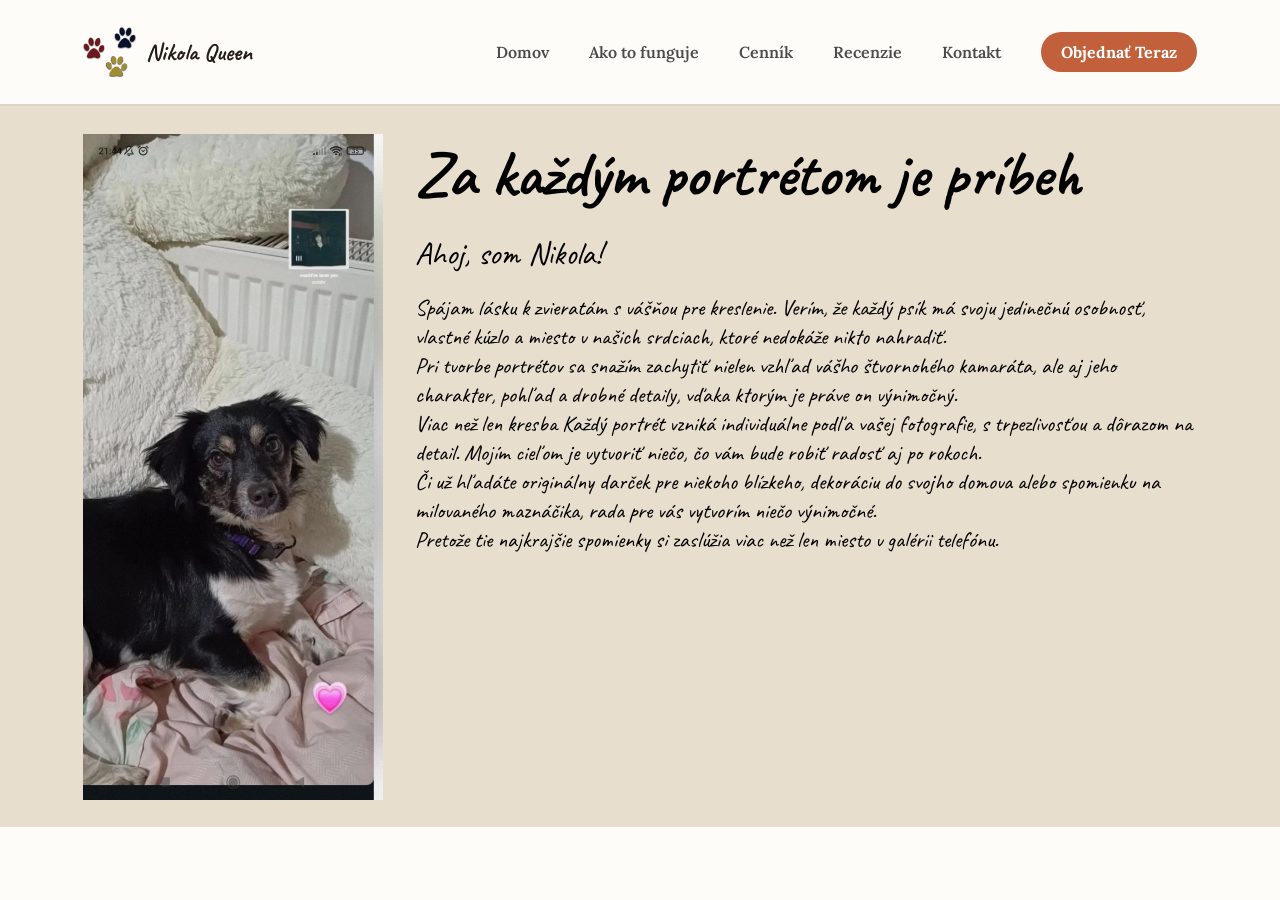
==== o-nas.html @ c3b4be8e "onas html" ====
<!doctype html>
<html lang="sk">
  <head>
    <meta charset="UTF-8" />
    <meta name="viewport" content="width=device-width, initial-scale=1.0" />
    <link rel="stylesheet" href="style.css" />
    <title>Nikina stránka</title>
    <link rel="preconnect" href="https://fonts.googleapis.com" />
    <link rel="preconnect" href="https://fonts.gstatic.com" crossorigin />
  </head>
  <body>
    <header>
      <section class="header-wrapper">
        <div class="header-logo">
          <img
            class="image-paws"
            src="assets/images/—Pngtree—colored paw dog paw_7184596.png"
            alt="dogs paws"
          />
          <span>Nikola Queen</span>
        </div>
        <div class="header-container">
          <nav>
            <ul>
              <li><a href="index.html">Domov</a></li>
              <li><a href="">Ako to funguje</a></li>
              <li><a href="">Cenník</a></li>
              <li><a href="">Recenzie</a></li>
              <li><a href="">Kontakt</a></li>
            </ul>
          </nav>
          <a class="btn">Objednať Teraz</a>
        </div>
      </section>
      <div class="header-line"></div>
    </header>
    <div class="onas-hero">
        <img src="assets/images/hauko2.jpg" alt="nikolka">
        <div class="onas-container">
        <h1>Za každým portrétom je príbeh</h1>
        <span>Ahoj, som Nikola!</span>
        <p>Spájam lásku k zvieratám s vášňou pre kreslenie. Verím, že každý psík má svoju jedinečnú osobnosť, vlastné kúzlo a miesto v našich srdciach, ktoré nedokáže nikto nahradiť. <br>

            Pri tvorbe portrétov sa snažím zachytiť nielen vzhľad vášho štvornohého kamaráta, ale aj jeho charakter, pohľad a drobné detaily, vďaka ktorým je práve on výnimočný. <br>

            Viac než len kresba

            Každý portrét vzniká individuálne podľa vašej fotografie, s trpezlivosťou a dôrazom na detail. Mojím cieľom je vytvoriť niečo, čo vám bude robiť radosť aj po rokoch. <br>

            Či už hľadáte originálny darček pre niekoho blízkeho, dekoráciu do svojho domova alebo spomienku na milovaného maznáčika, rada pre vás vytvorím niečo výnimočné. <br>

            Pretože tie najkrajšie spomienky si zaslúžia viac než len miesto v galérii telefónu.</p>
        </div>
    </div>
        
    </body>
    </html>
---- style.css ----
@import url('https://fonts.googleapis.com/css2?family=Caveat:wght@400..700&family=Lora:wght@400..700&display=swap');
:root {
    /* backrounds */
    --color-bg-main: #fefcf9;
    --color-bg-alt: #f5f0e8;

    --color-bg-image: #ede6d8;
    --color-bg-image-alt: #e8dece;
    /* Colors */
    --color-primary: #c1603a;
    --color-primary-hover: #a84e2c;
    --color-text: #4a4a4a;
    --color-heading:  #241c17;
    --color-border: #e0d4c0;
    --color-text-primary: #1c1814;
    --color-text-medium: #3e3830;
    --color-text-secondary: #6a6258;
    --color-text-muted: #a89e94;
    --color-text-ghost: #c4bdb4;
    /* Fonts */
    --font-body: "Lora", serif;
    --font-heading: "Caveat", cursive;

    --page-padding-inline: 5.2rem;
    --page-padding-block:1.7rem;
}
*{
    padding: 0;
    margin: 0;
    box-sizing: border-box;
}
html {
  scroll-behavior: smooth;
}
body {
    background-color: var(--color-bg-main);
    font-family: var(--font-body)
}
.image-paws{
    height: 50px;
}
.header-wrapper{
    display: flex;
    justify-content: space-between;
    align-items: center;
    padding-inline: var(--page-padding-inline);
    padding-block: var(--page-padding-block);
}
.header-wrapper ul{
    list-style: none;
    display: flex;
    gap: 40px;
}
.header-wrapper nav a{
    text-decoration: none;
    transition: 0.3s;
    color: var(--color-text);
    font-weight: 600;
}
.header-wrapper nav a:hover{
    color: var(--color-primary)
}
.header-logo{
    display: flex;
    align-items: center;  
    gap:10px
}
.header-logo span{
    font-size: 1.5rem;
    font-family: var(--font-heading);
    font-weight: bold;
    color: var(--color-heading)
}
.header-line{
    height: 2px;
    background-color: var(--color-border) ;
}
.btn{
    background-color: var(--color-primary);
    font-weight: bold;
    padding: 10px 20px;
    border-radius: 20px;
    color: white;
    transition: 0.3s;
    cursor: pointer;
}
.btn:hover{
    background-color: var(--color-primary-hover);
    box-shadow:0 8px 16px 0 rgba(0,0,0,0.6);
    color: white;
}
.header-container{
    display: flex;
    justify-content: flex-end;
    gap: 40px;
    align-items: center;
}
.hero {
    padding-inline: var(--page-padding-inline);
    padding-block: var(--page-padding-block);
    display: flex;
    justify-content: space-between;
    padding-top: 4rem;
}
.hero-container-left{
    display: flex;
    flex-direction: column; 
    justify-content: flex-start;
    gap: 30px;
}

.hero-bg{
    background-image: url("assets/images/drawedpaw3.png");
    background-repeat: no-repeat;
    background-position: left top;
    background-size: 55% auto;
    padding-bottom: 6rem;
}

.hero-container-left img{
    width: 25rem;
}
.objednaj-btn{
    text-decoration: none;
    background-color: var(--color-primary);
    font-weight: bold;
    padding: 20px 20px;
    border-radius: 35px;
    color: white;
    transition: 0.4s;
    cursor: pointer;
    font-size: 1.2rem;
    border: 2px solid transparent
}
.objednaj-btn:hover{
    background-color: white;
    color: var(--color-primary);
    border-color: var(--color-primary);
    border-radius: 35px;
    padding: 20px 20px;
    border-color: var(--color-primary);
}
.hero-btns{
    display: flex;
    gap: 17px;
}
.galeria-btn{
    text-decoration: none;
    background-color: var(--color-primary);
    font-weight: bold;
    padding: 20px 20px;
    background-color: white;
    border-radius: 35px;
    color: var(--color-text-secondary);
    transition: 0.4s;
    cursor: pointer;
    border: 2px solid var(--color-text-secondary);
    font-size: 1.2rem;
}
.galeria-btn:hover{
    background-color:var(--color-text-secondary);
    color: white;
    border-radius: 35px;
    padding: 20px 20px;
}
.hero-container-left h2{
    font-size: 6rem;
    font-family: var(--font-heading);
    color: var(--color-text-medium);
}
.hero-container-left h1{
    color: var(--color-primary);
    font-family: var(--font-heading);
    font-size: 6rem;
}
.hero-container-left span{
    color: var(--color-heading);
    max-width: 30rem;
    font-size: 1.28rem;
    line-height: 1.7;
}
.hero-container-right {
    display: grid;
    grid-template-columns: 1fr 1fr;
    grid-template-rows: auto auto;
    justify-content: flex-end;
    align-content: start;
    gap: 20px;
}
.grid-item-hero img{
    width: 100%;
    height: auto;
    max-height: 500px;
    object-fit: cover;
    border-radius: 30px;
}
.tvoja-fotka{
    text-decoration: none;
    background-color: var(--color-text-muted);
    color: white;
    font-weight: bold;
    border-radius: 10px;
    font-size: 1.2rem;
    padding: 10px 135px;
    border-radius: 30px;
}
.tvoj-portret{
    text-decoration: none;
    background-color: var(--color-text-muted);
    color: white;
    font-weight: bold;
    border-radius: 30px;
    font-size: 1.2rem;
    padding: 10px 135px;
}
.galeria-bg{
    background-color: var(--color-bg-alt);
}
.galeria-container{
    padding-inline: var(--page-padding-inline);
    padding-block: var(--page-padding-block);
    display: flex;
    flex-direction: column;
    align-items: center;
    justify-content: center;
    font-family: var(--font-heading);
}
.galeria-container h3{
    font-size: 5rem;
    color: var(--color-text-medium);
}
.galeria-container span{
    font-size: 2rem;
    color: var(--color-text-medium);
}
.galeria-grid{
    display: grid;
    grid-template-columns: 1fr 1fr 1fr ;
    grid-template-rows: 1fr 1fr;
    justify-content: space-between;
    gap: 30px;
    padding-inline: var(--page-padding-inline);
    padding-block: var(--page-padding-block);
}
.grid-item-galeria{
    width: 100%;
    height: 500px;
    object-fit: cover;
    border-radius: 30px;
}
.grid-item-galeria:hover{
    transform: scale(1.05);
    transition: 0.5s;
}
.galeria-heading{
    display: flex;
    justify-content: center;
    align-items: center;
    gap: 1rem;
}
.galeria-heading img{
    width: 6rem;
}
.galeria-name {
    position: absolute;
    bottom: 20px;
    left: 20px;
    color: white;
    text-shadow: 0 2px 5px black;
    font-size: 2rem;
    font-weight: bold;
    z-index: 2;
    opacity: 0;
    transition: 0.3s ease;
}

.galeria-item:hover .galeria-name {
    opacity: 1;
}
.galeria-item {
    position: relative;
    height: 500px;
    border-radius: 30px;
    overflow: hidden;
}
.how-it-works{
    padding-inline: var(--page-padding-inline);
    padding-block: var(--page-padding-block);
    display: flex;
    flex-direction: column;
    gap: 30px;
}
.how-it-works-title{
    display: flex;
    flex-direction: column;
    justify-content: center;
    align-items: center;
    padding-bottom: 30px;
}
.how-it-works-title h5{
    font-family: var(--font-heading);
    color: var(--color-heading);
    font-size: 5rem;
}
.how-it-works-title span{
    font-family: var(--font-heading);
    color: var(--color-text-medium);
    font-size: 2rem;
}
.how-it-works-description{
    display: flex;
    justify-content: space-between;
    align-items: center;
}
.how-it-works p {
    max-width: 30ch;
}
.how-it-works h6{
    font-family: var(--font-heading);
    font-size: 2rem;
}
.how-it-works-descriptin-photo{
    display: flex;
    flex-direction: column;
    align-items: center;
    justify-content: center;
    text-align: center;
    color: var(--color-heading);
}
.how-it-works-descriptin-style{
    display: flex;
    flex-direction: column;
    align-items: center;
    justify-content: center;
    text-align: center;
    color: var(--color-heading);
}
.how-it-works-descriptin-shipping{
    display: flex;
    flex-direction: column;
    align-items: center;
    justify-content: center;
    text-align: center;
    color: var(--color-heading);
}
.how-it-works-description img{
    height: 120px;
    border-radius: 50%;
}
.wavyline{
    width: 100%;
    height: 100px;
}
label{
    text-transform: uppercase;
}
.form-grid{
    display: grid ;
    grid-template-columns: 1fr 1fr;
    max-width: 900px;
    width: 100%;
    margin: 3rem auto ;
    padding: 3rem;
    background-color: var(--color-text-medium);
    border-radius: 2rem;
    box-shadow: 0 20px 50px rgba(0, 0, 0, 0.2);
    text-align: left;
    font-family: var(--font-body);
    gap: 0.7rem;
    color: var(--color-bg-alt);
    font-size: 1.2rem;
    column-gap: 40px;
    row-gap: 20px;
}
.form-field{
    display: grid;
}
.form-wrapper{
    padding-inline: var(--page-padding-inline);
    padding-block: 5rem;
    background-color:var(--color-bg-image);
    color: #241c17;
    text-align: center;
}
.form-field--full{
    grid-column: 1 / -1;
}
.form-wrapper h2{
    font-family: var(--font-heading);
    font-size: 4.5rem;
}
.form-wrapper span{
    font-family: var(--font-heading);
    font-size: 2rem;
}
.form-field label{
    font-weight: bold;
}
.form-field input{
    width: 100%;
    min-height: 3rem;
    padding: 1rem;
    background-color: var(--color-text-primary);
    border: var(--color-text-muted);
    border-radius: 1rem;
    font: inherit;
    color: white;
    transition: all;
}
.form-field textarea{
    background-color: var(--color-text-primary);
    border: var(--color-text-muted);
    border-radius: 1rem;
    font: inherit;
    color: white;
    min-height: 7rem;
}
.form-field input::after{
    outline: none;
}
.form-grid button{
  appearance: none;
  background-color: var(--color-primary);
  border-radius: 15px;
  border: none;
  box-sizing: border-box;
  font-weight: bold;
  color: #FFFFFF;
  cursor: pointer;
  display: inline-block;
  font-family:var(--font-body);
  font-size: 1.2rem;
  font-weight: 600;
  line-height: normal;
  margin: 0;
  min-height: 60px;
  min-width: 0;
  outline: none;
  padding: 16px 24px;
  text-align: center;
  text-decoration: none;
  transition: all 300ms cubic-bezier(.23, 1, 0.32, 1);
  user-select: none;
  -webkit-user-select: none;
  touch-action: manipulation;
  width: 100%;
  will-change: transform;
}

.button-27:disabled {
  pointer-events: none;
}

.button-27:hover {
  box-shadow: rgba(0, 0, 0, 0.25) 0 8px 15px;
  transform: translateY(-2px);
}

.button-27:active {
  box-shadow: none;
  transform: translateY(0);
}
.upload-area {
  width: 100%;
  min-height: 12rem;
  padding: 2rem;

  display: flex;
  flex-direction: column;
  justify-content: center;
  align-items: center;
  gap: 0.5rem;

  background-color: var(--color-text-primary);;
  border-radius: 1rem;

  text-align: center;
  cursor: pointer;
  transition: 0.3s;
}
.upload-area:hover {
  border-color: var(--color-bg-main);
  background-color: var(--color-text);
}
.file-input {
  position: absolute;
  width: 1px;
  height: 1px;
  padding: 0;
  margin: -1px;
  overflow: hidden;
  clip-path: inset(50%);
  white-space: nowrap;
  border: 0;
}
.footer-wrapper img{
    width: 40px;
}
.footer-logo{
    display: flex;
    align-items: center;
    gap: 10px;
    font-size: 2rem;
}
.footer-logo span{
    font-weight: bold;
}
.footer-wrapper{
    padding-inline: var(--page-padding-inline);
    padding-block: var(--page-padding-block);
    display: flex;
    justify-content: space-between;
    gap: 30px;
    align-items: center;
}
.footer-heading p{
    max-width: 40ch;
    line-height: 1.4;
    font-size: 1.5rem;
}
.footer-heading{
    font-family: var(--font-heading);
    display: flex;
    flex-direction: column;
    gap: 20px;
}
.footer-socials {
    display: flex;
    gap: 20px;
}
footer{
    background-color: var(--color-heading);
    color: var(--color-text-ghost);
}
.footer-navigacia{
    display: flex;
    flex-direction: column;
    gap: 20px;
}
.footer-pomoc{
     display: flex;
    flex-direction: column;
        gap: 20px;

}
.footer-kontakt{
     display: flex;
    flex-direction: column;
    gap: 20px;

}
.footer-info-bar{
    display: flex;
    justify-content: space-between;
    gap: 120px;
}
.footer-info-bar span{
    font-weight: bold;
}
.footer-info-bar a{
    text-decoration: none;
    color: var(--color-text-ghost);
    transition: 0.3s;
}
.footer-info-bar a:hover{
    color: var(--color-primary-hover);
}
.onas-hero{
    font-family: var(--font-heading);
    padding-inline: var(--page-padding-inline);
    padding-block: var(--page-padding-block);
    display: flex;
    gap: 2rem;
    
}
.onas-container{
    display: flex;
    flex-direction: column;
    gap: 1.2rem;
}
.onas-hero img{
     width: 300px;
    height: auto;
}
.onas-container h1{
    font-size: 4rem;
    font-weight: bold;   
}
.onas-container span{
    font-size: 2rem;
}
.onas-container p{
    font-size: 1.4rem;
}
.onas-hero {
    background-color: var(--color-bg-image-alt);
}
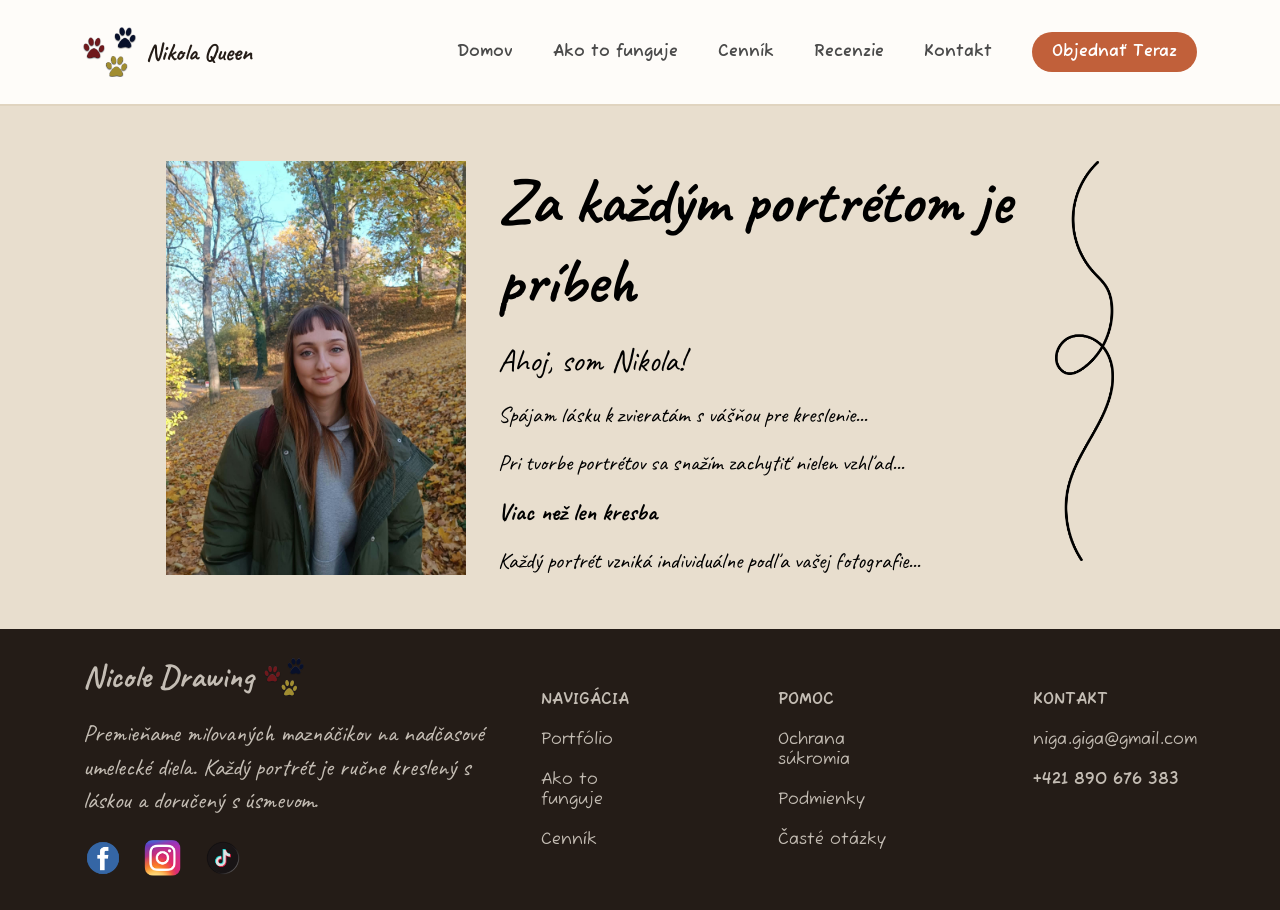
==== commit 521e4a09: "index main done" ====
--- a/o-nas.html
+++ b/o-nas.html
@@ -35,23 +35,65 @@
       <div class="header-line"></div>
     </header>
     <div class="onas-hero">
-        <img src="assets/images/hauko2.jpg" alt="nikolka">
-        <div class="onas-container">
+       <div class="onas-hero">
+      <img id="nikolka" src="assets/images/samotnaNiga.jpg" alt="Nikola">
+
+      <div class="onas-container">
         <h1>Za každým portrétom je príbeh</h1>
         <span>Ahoj, som Nikola!</span>
-        <p>Spájam lásku k zvieratám s vášňou pre kreslenie. Verím, že každý psík má svoju jedinečnú osobnosť, vlastné kúzlo a miesto v našich srdciach, ktoré nedokáže nikto nahradiť. <br>
 
-            Pri tvorbe portrétov sa snažím zachytiť nielen vzhľad vášho štvornohého kamaráta, ale aj jeho charakter, pohľad a drobné detaily, vďaka ktorým je práve on výnimočný. <br>
+        <p>
+          Spájam lásku k zvieratám s vášňou pre kreslenie...
+        </p>
 
-            Viac než len kresba
+        <p>
+          Pri tvorbe portrétov sa snažím zachytiť nielen vzhľad...
+        </p>
 
-            Každý portrét vzniká individuálne podľa vašej fotografie, s trpezlivosťou a dôrazom na detail. Mojím cieľom je vytvoriť niečo, čo vám bude robiť radosť aj po rokoch. <br>
+        <h2>Viac než len kresba</h2>
 
-            Či už hľadáte originálny darček pre niekoho blízkeho, dekoráciu do svojho domova alebo spomienku na milovaného maznáčika, rada pre vás vytvorím niečo výnimočné. <br>
+        <p>
+          Každý portrét vzniká individuálne podľa vašej fotografie...
+        </p>
+      </div>
 
-            Pretože tie najkrajšie spomienky si zaslúžia viac než len miesto v galérii telefónu.</p>
+      <img id="wavyline2" src="assets/images/wavyline2.png" alt="">
+    </div>
+    </div>
+     <footer>
+      <section class="footer-wrapper">
+        <div class="footer-heading">
+          <div class="footer-logo">
+            <span>Nicole Drawing</span>
+            <img src="assets/images/—Pngtree—colored paw dog paw_7184596.png" alt="">
+          </div>
+          <p>Premieňame milovaných maznáčikov na nadčasové umelecké diela. Každý portrét je ručne kreslený s láskou a doručený s úsmevom.</p>
+          <div class="footer-socials">
+            <a href=""><img src="assets/images/facebook.png" alt=""></a>
+            <a href=""><img src="assets/images/instagram.png" alt=""></a>
+            <a href=""><img src="assets/images/tiktoklogo.png" alt=""></a>
+          </div>
         </div>
-    </div>
-        
+        <div class="footer-info-bar">
+          <div class="footer-navigacia">
+            <span>NAVIGÁCIA</span>
+              <a href="">Portfólio</a>
+              <a href="">Ako to funguje</a>
+              <a href="">Cenník</a>
+            </div>
+            <div class="footer-pomoc">
+              <span>POMOC</span>
+              <a href="">Ochrana súkromia</a>
+              <a href="">Podmienky</a>
+              <a href="">Časté otázky</a>
+            </div>
+            <div class="footer-kontakt">
+              <span>KONTAKT</span>
+              <a href="">niga.giga@gmail.com</a>
+              <span>+421 890 676 383</span>
+            </div>
+          </div>
+      </section>
+    </footer>
     </body>
     </html>
--- a/style.css
+++ b/style.css
@@ -1,4 +1,4 @@
-@import url('https://fonts.googleapis.com/css2?family=Caveat:wght@400..700&family=Lora:wght@400..700&display=swap');
+@import url('https://fonts.googleapis.com/css2?family=Caveat:wght@400..700&family=Fuzzy+Bubbles:wght@400;700&display=swap');
 :root {
     /* backrounds */
     --color-bg-main: #fefcf9;
@@ -18,7 +18,7 @@
     --color-text-muted: #a89e94;
     --color-text-ghost: #c4bdb4;
     /* Fonts */
-    --font-body: "Lora", serif;
+    --font-body: "Fuzzy Bubbles", serif;
     --font-heading: "Caveat", cursive;
 
     --page-padding-inline: 5.2rem;
@@ -283,216 +283,325 @@
     border-radius: 30px;
     overflow: hidden;
 }
-.how-it-works{
-    padding-inline: var(--page-padding-inline);
-    padding-block: var(--page-padding-block);
-    display: flex;
-    flex-direction: column;
-    gap: 30px;
-}
-.how-it-works-title{
-    display: flex;
-    flex-direction: column;
-    justify-content: center;
-    align-items: center;
-    padding-bottom: 30px;
-}
-.how-it-works-title h5{
+.how-it-works {
+    padding: 6rem var(--page-padding-inline);
+    background: var(--color-bg-main);
+}
+.how-it-works-title {
+    display: flex;
+    flex-direction: column;
+    align-items: center;
+    text-align: center;
+    margin: 0 auto 3rem;
+}
+.section-kicker {
+    display: inline-block;
+    width: fit-content;
+    padding: .4rem .9rem;
+    border: 1px solid var(--color-border);
+    border-radius: 999px;
+    color: var(--color-primary-hover);
+    font-family: var(--font-body);
+    font-size: .85rem;
+    letter-spacing: .04em;
+}
+.how-it-works-title h2,
+.form-intro h2 {
+    margin-top: .5rem;
+    color: var(--color-heading);
     font-family: var(--font-heading);
+    font-size: clamp(5.2rem, 5vw, 6.5rem);
+    line-height: 1;
+}
+.how-it-works-title p {
+    margin-top: .75rem;
+    color: var(--color-text-secondary);
+    font-size: 1.2rem;
+    line-height: 1.7;
+}
+.how-it-works-description {
+    display: grid;
+    grid-template-columns: repeat(3, minmax(0, 1fr));
+    gap: 1.5rem;
+    max-width: 1160px;
+    margin: 0 auto;
+}
+.step-card {
+    position: relative;
+    display: flex;
+    flex-direction: column;
+    align-items: center;
+    min-height: 330px;
+    padding: 2rem 1.6rem 1.8rem;
+    border: 1px solid var(--color-border);
+    border-radius: 1.5rem 1.5rem 1.5rem .45rem;
+    background: #fffdfa;
+    box-shadow: 0 12px 30px rgba(70, 48, 31, .07);
+    text-align: center;
+    transition: transform .25s ease, box-shadow .25s ease;
+}
+.step-card:nth-child(2) {
+    transform: translateY(-.65rem) rotate(.5deg);
+}
+.step-card:nth-child(1) {
+    transform: rotate(-.5deg);
+}
+.step-card:nth-child(3) {
+    transform: rotate(.35deg);
+}
+.step-card:hover {
+    transform: translateY(-.45rem) rotate(0);
+    box-shadow: 0 18px 34px rgba(70, 48, 31, .12);
+}
+.step-number {
+    position: absolute;
+    top: 1rem;
+    left: 1rem;
+    display: grid;
+    width: 2.5rem;
+    aspect-ratio: 1;
+    place-items: center;
+    border-radius: 50%;
+    background: var(--color-bg-alt);
+    color: var(--color-primary-hover);
+    font-size: .85rem;
+    font-weight: 700;
+}
+.step-illustration {
+    display: grid;
+    width: 116px;
+    height: 116px;
+    place-items: center;
+    margin: .5rem 0 1rem;
+    border-radius: 50%;
+    background: var(--color-bg-alt);
+}
+.step-card--drawing .step-illustration {
+    background: #f4e9df;
+}
+.step-card--delivery .step-illustration {
+    background: #f0ece3;
+}
+.step-illustration img {
+    width: 76px;
+    height: 76px;
+    object-fit: contain;
+    border-radius: 0;
+}
+.step-card h3 {
+    margin-bottom: .45rem;
     color: var(--color-heading);
-    font-size: 5rem;
-}
-.how-it-works-title span{
-    font-family: var(--font-heading);
-    color: var(--color-text-medium);
-    font-size: 2rem;
-}
-.how-it-works-description{
-    display: flex;
-    justify-content: space-between;
-    align-items: center;
-}
-.how-it-works p {
-    max-width: 30ch;
-}
-.how-it-works h6{
     font-family: var(--font-heading);
     font-size: 2rem;
-}
-.how-it-works-descriptin-photo{
-    display: flex;
-    flex-direction: column;
-    align-items: center;
-    justify-content: center;
-    text-align: center;
-    color: var(--color-heading);
-}
-.how-it-works-descriptin-style{
-    display: flex;
-    flex-direction: column;
-    align-items: center;
-    justify-content: center;
-    text-align: center;
-    color: var(--color-heading);
-}
-.how-it-works-descriptin-shipping{
-    display: flex;
-    flex-direction: column;
-    align-items: center;
-    justify-content: center;
-    text-align: center;
-    color: var(--color-heading);
-}
-.how-it-works-description img{
-    height: 120px;
-    border-radius: 50%;
-}
-.wavyline{
-    width: 100%;
-    height: 100px;
+    line-height: 1.05;
+}
+.step-card p {
+    max-width: 32ch;
+    color: var(--color-text-secondary);
+    font-size: .95rem;
+    line-height: 1.65;
 }
 label{
     text-transform: uppercase;
 }
-.form-grid{
-    display: grid ;
-    grid-template-columns: 1fr 1fr;
-    max-width: 900px;
+.form-wrapper {
+    display: grid;
+    grid-template-columns: minmax(220px, .75fr) minmax(0, 1.25fr);
+    align-items: start;
+    gap: clamp(2rem, 5vw, 5rem);
+    padding: 6rem var(--page-padding-inline);
+    background-color: var(--color-bg-alt);
+    background-image: url("assets/images/drawedpaw4.png");
+    background-repeat: no-repeat;
+    background-position:0 8rem ;
+    background-size: 45% auto;
+   
+}
+.form-intro {
+    padding-top: 1.4rem;
+}
+.form-intro h2 {
+    max-width: 8ch;
+    margin-bottom: 1rem;
+}
+.form-intro p {
+    max-width: 35ch;
+    color: var(--color-text-medium);
+    font-size: 1.2rem;
+    line-height: 1.75;
+}
+.form-note {
+    display: flex;
+    align-items: center;
+    gap: .75rem;
+    max-width: 32ch;
+    margin-top: 2rem;
+    padding: .9rem 1rem;
+    border-left: 2px solid var(--color-primary);
+    color: var(--color-text-secondary);
+    font-size: .9rem;
+    line-height: 1.5;
+}
+.form-note img {
+    width: 38px;
+    height: 38px;
+    object-fit: contain;
+    flex: 0 0 auto;
+}
+.form-grid {
+    display: grid;
+    grid-template-columns: repeat(2, minmax(0, 1fr));
+    gap: 1.2rem 1.25rem;
     width: 100%;
-    margin: 3rem auto ;
-    padding: 3rem;
-    background-color: var(--color-text-medium);
-    border-radius: 2rem;
-    box-shadow: 0 20px 50px rgba(0, 0, 0, 0.2);
+    margin: 0;
+    padding: clamp(1.4rem, 3vw, 2.5rem);
+    border: 1px solid var(--color-border);
+    border-radius: 1.5rem 1.5rem 1.5rem .45rem;
+    background: var(--color-bg-main);
+    box-shadow: 0 16px 40px rgba(70, 48, 31, .08);
+    color: var(--color-heading);
+    font-family: var(--font-body);
+    font-size: .95rem;
     text-align: left;
+}
+.form-field {
+    display: grid;
+    align-content: start;
+    gap: .45rem;
+    min-width: 0;
+}
+.form-field--full {
+    grid-column: 1 / -1;
+}
+.form-field > label:not(.upload-area) {
+    color: var(--color-text-medium);
+    font-size: .9rem;
+    font-weight: 700;
+    text-transform: none;
+}
+.form-field > label:not(.upload-area) span {
+    color: var(--color-text-muted);
+    font-weight: 400;
+}
+.form-field input:not(.file-input),
+.form-field textarea {
+    width: 100%;
+    min-height: 3.15rem;
+    padding: .8rem .95rem;
+    border: 1px solid var(--color-border);
+    border-radius: .8rem;
+    outline: none;
+    background: #fff;
+    color: var(--color-heading);
+    font: inherit;
+    transition: border-color .2s ease, box-shadow .2s ease;
+}
+.form-field textarea {
+    min-height: 7rem;
+    resize: vertical;
+    line-height: 1.5;
+}
+.form-field input::placeholder,
+.form-field textarea::placeholder {
+    color: #a89e94;
+    opacity: 1;
+}
+.form-field input:focus,
+.form-field textarea:focus {
+    border-color: var(--color-primary);
+    box-shadow: 0 0 0 3px rgba(193, 96, 58, .13);
+}
+.upload-area {
+    display: flex;
+    flex-direction: column;
+    align-items: center;
+    justify-content: center;
+    gap: .3rem;
+    min-height: 150px;
+    padding: 1.25rem;
+    border: 1.5px dashed #cdbba6;
+    border-radius: 1rem;
+    background: #fbf7f0;
+    color: var(--color-text-medium);
+    text-align: center;
+    text-transform: none;
+    cursor: pointer;
+    transition: background .2s ease, border-color .2s ease;
+}
+.upload-area:hover {
+    border-color: var(--color-primary);
+    background: #f8eee5;
+}
+.upload-area img {
+    width: 48px;
+    height: 48px;
+    margin-bottom: .2rem;
+    object-fit: contain;
+}
+.upload-title {
+    color: var(--color-heading);
+    font-weight: 700;
+}
+.upload-hint {
+    color: var(--color-text-muted);
+    font-size: .8rem;
+}
+.file-input {
+    position: absolute;
+    width: 1px;
+    height: 1px;
+    padding: 0;
+    margin: -1px;
+    overflow: hidden;
+    clip-path: inset(50%);
+    white-space: nowrap;
+    border: 0;
+}
+.file-input:focus-visible + .upload-area {
+    outline: 3px solid rgba(193, 96, 58, .35);
+    outline-offset: 3px;
+}
+.form-submit {
+    grid-column: 1 / -1;
+    justify-items: start;
+    margin-top: .15rem;
+}
+.form-grid button {
+    display: flex;
+    align-items: center;
+    justify-content: center;
+    gap: .7rem;
+    width: 100%;
+    min-height: 3.4rem;
+    padding: .85rem 1.2rem;
+    border: 1px solid var(--color-primary);
+    border-radius: 999px;
+    background: var(--color-primary);
+    color: #fff;
     font-family: var(--font-body);
-    gap: 0.7rem;
-    color: var(--color-bg-alt);
-    font-size: 1.2rem;
-    column-gap: 40px;
-    row-gap: 20px;
-}
-.form-field{
-    display: grid;
-}
-.form-wrapper{
-    padding-inline: var(--page-padding-inline);
-    padding-block: 5rem;
-    background-color:var(--color-bg-image);
-    color: #241c17;
-    text-align: center;
-}
-.form-field--full{
-    grid-column: 1 / -1;
-}
-.form-wrapper h2{
-    font-family: var(--font-heading);
-    font-size: 4.5rem;
-}
-.form-wrapper span{
-    font-family: var(--font-heading);
-    font-size: 2rem;
-}
-.form-field label{
-    font-weight: bold;
-}
-.form-field input{
-    width: 100%;
-    min-height: 3rem;
-    padding: 1rem;
-    background-color: var(--color-text-primary);
-    border: var(--color-text-muted);
-    border-radius: 1rem;
-    font: inherit;
-    color: white;
-    transition: all;
-}
-.form-field textarea{
-    background-color: var(--color-text-primary);
-    border: var(--color-text-muted);
-    border-radius: 1rem;
-    font: inherit;
-    color: white;
-    min-height: 7rem;
-}
-.form-field input::after{
-    outline: none;
-}
-.form-grid button{
-  appearance: none;
-  background-color: var(--color-primary);
-  border-radius: 15px;
-  border: none;
-  box-sizing: border-box;
-  font-weight: bold;
-  color: #FFFFFF;
-  cursor: pointer;
-  display: inline-block;
-  font-family:var(--font-body);
-  font-size: 1.2rem;
-  font-weight: 600;
-  line-height: normal;
-  margin: 0;
-  min-height: 60px;
-  min-width: 0;
-  outline: none;
-  padding: 16px 24px;
-  text-align: center;
-  text-decoration: none;
-  transition: all 300ms cubic-bezier(.23, 1, 0.32, 1);
-  user-select: none;
-  -webkit-user-select: none;
-  touch-action: manipulation;
-  width: 100%;
-  will-change: transform;
-}
-
-.button-27:disabled {
-  pointer-events: none;
-}
-
-.button-27:hover {
-  box-shadow: rgba(0, 0, 0, 0.25) 0 8px 15px;
-  transform: translateY(-2px);
-}
-
-.button-27:active {
-  box-shadow: none;
-  transform: translateY(0);
-}
-.upload-area {
-  width: 100%;
-  min-height: 12rem;
-  padding: 2rem;
-
-  display: flex;
-  flex-direction: column;
-  justify-content: center;
-  align-items: center;
-  gap: 0.5rem;
-
-  background-color: var(--color-text-primary);;
-  border-radius: 1rem;
-
-  text-align: center;
-  cursor: pointer;
-  transition: 0.3s;
-}
-.upload-area:hover {
-  border-color: var(--color-bg-main);
-  background-color: var(--color-text);
-}
-.file-input {
-  position: absolute;
-  width: 1px;
-  height: 1px;
-  padding: 0;
-  margin: -1px;
-  overflow: hidden;
-  clip-path: inset(50%);
-  white-space: nowrap;
-  border: 0;
-}
+    font-size: 1rem;
+    font-weight: 700;
+    cursor: pointer;
+    transition: background .2s ease, transform .2s ease, box-shadow .2s ease;
+}
+.form-grid button:hover {
+    transform: translateY(-2px);
+    background: var(--color-primary-hover);
+    box-shadow: 0 8px 18px rgba(120, 63, 38, .18);
+}
+.form-grid button:active {
+    transform: translateY(0);
+}
+.form-grid button:focus-visible {
+    outline: 3px solid rgba(193, 96, 58, .35);
+    outline-offset: 3px;
+}
+.form-submit small {
+    margin-top: .35rem;
+    color: var(--color-text-muted);
+    font-size: .8rem;
+}
+
 .footer-wrapper img{
     width: 40px;
 }
@@ -578,9 +687,13 @@
     flex-direction: column;
     gap: 1.2rem;
 }
-.onas-hero img{
+#nikolka{
      width: 300px;
     height: auto;
+}
+#wavyline2{
+    height: 400px;
+    width:  auto;
 }
 .onas-container h1{
     font-size: 4rem;
@@ -595,3 +708,4 @@
 .onas-hero {
     background-color: var(--color-bg-image-alt);
 }
+
